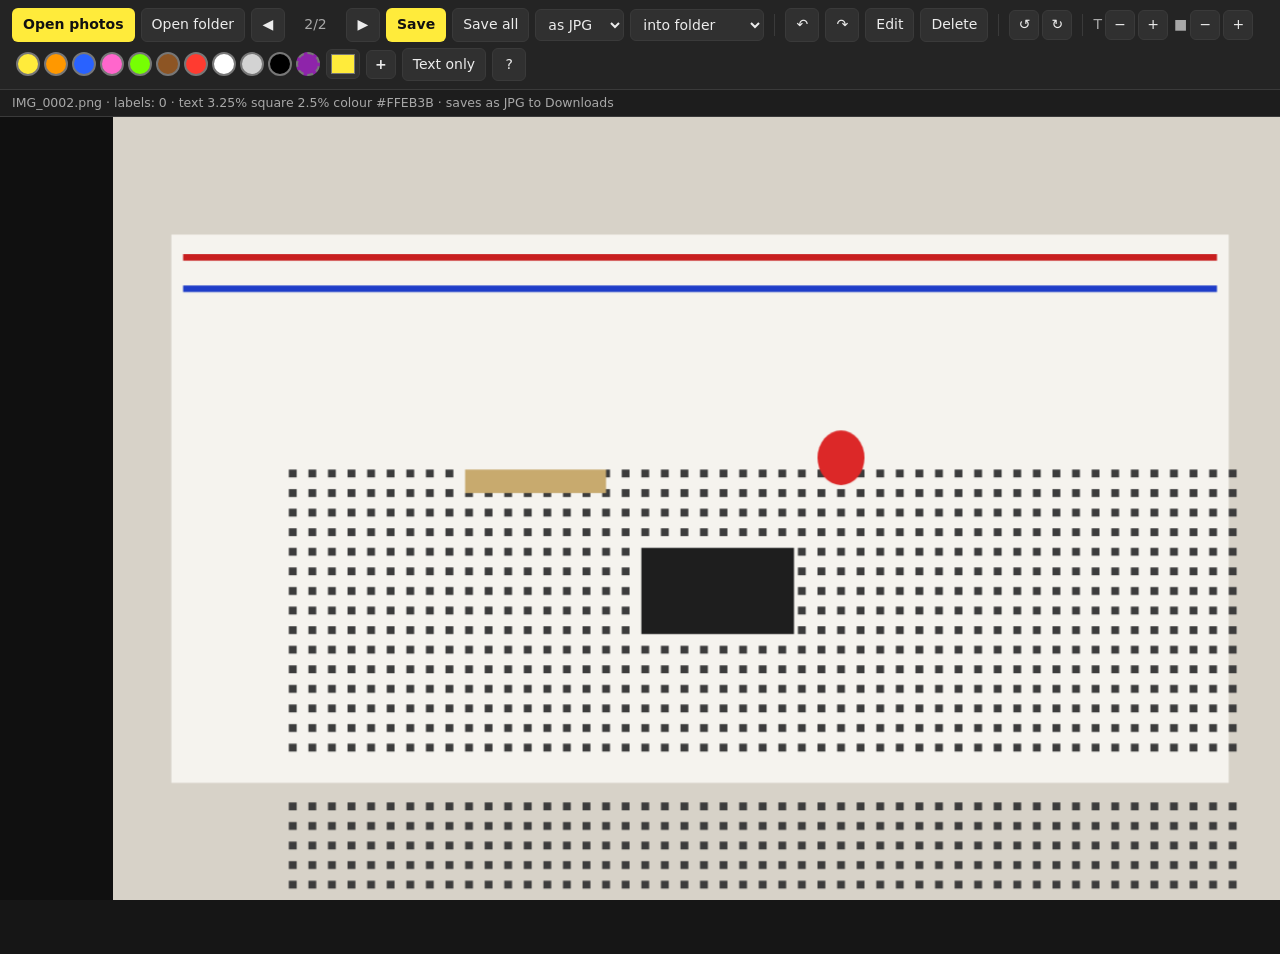
==== web-test/harness.html @ 8ee15aa0 "Rotate labels with the photo instead of removing them Each label's text position and square are mapp" ====
<!doctype html>
<html lang="en">
<head>
  <meta charset="utf-8">
  <title>labeler harness</title>
  <link rel="stylesheet" href="../docs/style.css">
  <style>
    html, body { overflow: auto; }
    #app { height: 900px; width: 1400px; }
    #results { white-space: pre; font: 12px monospace; background: #fff; color: #000; padding: 8px; }
  </style>
</head>
<body>
  <div id="app"></div>
  <pre id="results">running</pre>
  <script>
    window.addEventListener('error', (e) => { document.getElementById('results').textContent = 'FAIL script error: ' + e.message + ' @' + e.filename + ':' + e.lineno + '\n\nFAILURES: 1'; document.title = 'DONE'; });
    window.addEventListener('unhandledrejection', (e) => { document.getElementById('results').textContent = 'FAIL unhandled rejection: ' + (e.reason && e.reason.stack || e.reason) + '\n\nFAILURES: 1'; document.title = 'DONE'; });
  </script>
  <script type="module">
    import { Labeler, drawLabels, outlineFor, COLOURS, isImageFile, isHeic, FS_ACCESS, CACHE_MAX_AGE } from '../docs/app.js';

    const out = [];
    let fails = 0;
    const check = (cond, msg) => { out.push((cond ? 'PASS ' : 'FAIL ') + msg); if (!cond) fails++; };
    const near = (a, b, tol = 3) => Math.abs(a - b) < tol;
    const tick = (ms = 30) => new Promise((r) => setTimeout(r, ms));

    function makeBoard(w, h) {
      const cv = document.createElement('canvas'); cv.width = w; cv.height = h;
      const d = cv.getContext('2d');
      d.fillStyle = '#d7d2c8'; d.fillRect(0, 0, w, h);
      d.fillStyle = '#f5f3ee'; d.fillRect(w * 0.05, h * 0.15, w * 0.9, h * 0.7);
      const step = w / 60;
      d.fillStyle = '#3c3c3c';
      for (let gx = 6; gx < 55; gx++) for (let gy = 12; gy < 46; gy++) {
        if (gy === 27 || gy === 28) continue;
        d.fillRect(w * 0.05 + gx * step, h * 0.15 + gy * step, step * 0.4, step * 0.4);
      }
      d.fillStyle = '#c81e1e'; d.fillRect(w * 0.06, h * 0.175, w * 0.88, step / 3);
      d.fillStyle = '#1e3cc8'; d.fillRect(w * 0.06, h * 0.215, w * 0.88, step / 3);
      d.fillStyle = '#c8aa6e'; d.fillRect(w * 0.30, h * 0.45, w * 0.12, h * 0.03);
      d.fillStyle = '#dc2828'; d.beginPath(); d.ellipse(w * 0.62, h * 0.435, w * 0.02, h * 0.035, 0, 0, 7); d.fill();
      d.fillStyle = '#1e1e1e'; d.fillRect(w * 0.45, h * 0.55, w * 0.13, h * 0.11);
      return cv;
    }
    async function toFile(cv, name, type) {
      const blob = await new Promise((r) => cv.toBlob(r, type, 0.92));
      return new File([blob], name, { type, lastModified: 1700000000000 });
    }

    try {
      localStorage.clear();
      const app = new Labeler(document.getElementById('app'), { resume: false });
      window.app = app;
      await app.clearSession();
      const f1 = await toFile(makeBoard(4000, 3000), 'IMG_0001.jpg', 'image/jpeg');
      const f2 = await toFile(makeBoard(1200, 800), 'IMG_0002.png', 'image/png');
      const f3 = await toFile(makeBoard(800, 600), 'IMG_0001_labeled.jpg', 'image/jpeg');
      const f4 = await toFile(makeBoard(800, 600), 'IMG_0001_labeled_2.jpg', 'image/jpeg');
      const notes = new File(['hi'], 'notes.txt', { type: 'text/plain' });
      await app.openFiles([f1, f2, f3, f4, notes]);
      await tick();
      check(app.images.length === 2 && app.images[0].name === 'IMG_0001.jpg', `opens images, skips *_labeled and non-images: ${app.images.map((i) => i.name)}`);
      check(!!app.folderInput && app.folderInput.hasAttribute('webkitdirectory'), 'folder picker present');
      check(app.current.width === 4000 && app.scale < 1, `large image scaled to fit: ${app.scale.toFixed(3)}`);

      const c = app.canvas;
      const W = () => app.current.width, H = () => app.current.height;
      const disp = (fx, fy) => app.toDisplay(W() * fx, H() * fy);
      const rect = () => c.getBoundingClientRect();
      function ptr(type, [x, y], extra = {}) {
        const r = rect();
        c.dispatchEvent(new PointerEvent(type, { clientX: r.left + x, clientY: r.top + y, bubbles: true, pointerId: 1,
          isPrimary: true, button: 0, buttons: type === 'pointerup' ? 0 : 1, pointerType: 'mouse', ...extra }));
      }
      const click = (fx, fy, extra) => { ptr('pointerdown', disp(fx, fy), extra); ptr('pointerup', disp(fx, fy), extra); };
      function drag(p0, p1) {
        ptr('pointerdown', p0);
        for (let i = 1; i <= 5; i++) ptr('pointermove', [p0[0] + (p1[0] - p0[0]) * i / 5, p0[1] + (p1[1] - p0[1]) * i / 5]);
        ptr('pointerup', p1);
      }
      const dragF = (fx0, fy0, fx1, fy1) => drag(disp(fx0, fy0), disp(fx1, fy1));
      const labelDisp = (i) => app.toDisplay(app.current.labels[i].x, app.current.labels[i].y);
      const clickLabel = (i) => { const p = labelDisp(i); ptr('pointerdown', p); ptr('pointerup', p); };
      const dragLabel = (i, fx1, fy1) => drag(labelDisp(i), disp(fx1, fy1));
      const key = (k, extra = {}) => document.dispatchEvent(new KeyboardEvent('keydown', { key: k, bubbles: true, ...extra }));
      const type = (text) => {
        check(!!app.entry, `entry opened for '${text}'`);
        app.entryEl.value = text;
        app.entryEl.dispatchEvent(new KeyboardEvent('keydown', { key: 'Enter', bubbles: true }));
      };
      const texts = () => app.current.labels.map((l) => l.text);

      // ---- image 1 --------------------------------------------------------
      click(0.36, 0.38);
      check(!!app.entry && app.entry.tip, 'click opens an entry with a square');
      type('R1 10k');
      let lb = app.current.labels[0];
      check(app.current.labels.length === 1 && near(lb.tip[0], 0.36 * 4000) && near(lb.tip[1], 0.38 * 3000), `square at the click point: ${lb.tip.map(Math.round)}`);
      check(near(lb.x, 0.45 * 4000) && near(lb.y, 0.38 * 3000 - 0.06 * 4000), `text offset up-right: ${[lb.x, lb.y].map(Math.round)}`);
      check(lb.marker === 2.5 && lb.fill === COLOURS[0], 'new label takes default size and colour');

      dragF(0.62, 0.435, 0.80, 0.30);
      check(!!app.entry && near(app.entry.disp[0], disp(0.80, 0.30)[0]), 'drag opens the entry at the release point');
      type('LED (red)');
      lb = app.current.labels[1];
      check(near(lb.tip[0], 0.62 * 4000) && near(lb.x, 0.80 * 4000), 'dragged label: square at press, text at release');

      click(0.50, 0.75); type('oops');
      key('z'); check(texts().length === 2, 'Z undoes the add');
      key('y'); check(texts().length === 3 && texts()[2] === 'oops', 'Y redoes it');
      key('z');
      key('y'); key('y'); check(texts().length === 3 && app.statusEl.textContent.includes('Nothing to redo'), 'extra Y just flashes');
      key('z');

      click(0.50, 0.75); type(''); check(texts().length === 2, 'empty text adds nothing');
      click(0.50, 0.75); app.entryEl.dispatchEvent(new KeyboardEvent('keydown', { key: 'Escape', bubbles: true }));
      check(!app.entry && texts().length === 2, 'Esc cancels');

      click(0.52, 0.605); app.entryEl.value = '555 timer';
      click(0.20, 0.30);
      check(texts().length === 3 && texts()[2] === '555 timer' && !!app.entry, 'click while typing commits then opens a new entry');
      type('VCC');
      click(0.85, 0.80, { shiftKey: true }); type('shift text');
      check(app.current.labels[4].tip === null, 'shift-click makes a text-only label');
      key('z');
      app.action('textOnly'); click(0.85, 0.80); type('toggle text');
      check(app.current.labels[4].tip === null && app.textOnly, 'Text only toggle makes a text-only label');
      app.action('textOnly'); key('z');
      click(0.40, 0.72);
      key('s'); check(app.index === 0 && texts().length === 4 && !!app.entry, 'S while typing does not save');
      type('GND wire');
      check(texts().length === 5, `five labels: ${texts()}`);

      // ---- move / select / edit / colour / size ------------------------------
      dragLabel(0, 0.46, 0.48);
      lb = app.current.labels[0];
      check(!app.entry && near(lb.x, 0.46 * 4000) && near(lb.y, 0.48 * 3000), `dragging text moves it: ${[lb.x, lb.y].map(Math.round)}`);
      check(near(lb.tip[0], 0.36 * 4000), 'square stays put while text moves');
      check(app.selected === 0, 'moved label is selected');
      key('z'); check(near(app.current.labels[0].x, 0.45 * 4000), 'Z undoes the move');
      key('y'); check(near(app.current.labels[0].x, 0.46 * 4000), 'Y redoes the move');
      clickLabel(0); key('z'); check(near(app.current.labels[0].x, 0.45 * 4000), 'plain click leaves no undo step');
      key('y');
      dragF(0.62, 0.435, 0.62, 0.50);
      lb = app.current.labels[1];
      check(near(lb.tip[1], 0.50 * 3000) && near(lb.x, 0.80 * 4000), 'dragging the square moves only the square');
      clickLabel(0); check(app.selected === 0 && !app.entry, 'click on a label selects it');
      key('c'); check(app.current.labels[0].fill === COLOURS[1] && app.style.fill === COLOURS[0], 'C with a selection recolours only that label');
      clickLabel(0); app.applyColour('#FF00FF');
      check(app.current.labels[0].fill === '#FF00FF' && outlineFor('#FF00FF') === '#FFFFFF', 'custom colour with auto outline');
      key('z'); check(app.current.labels[0].fill === COLOURS[1], 'Z undoes a recolour');
      key('y'); check(app.current.labels[0].fill === '#FF00FF', 'Y redoes it');
      clickLabel(0); key(']'); check(app.current.labels[0].marker === 2.75 && app.style.markerPct === 2.5, '] grows only the selected square');
      key('Escape'); check(app.selected === null, 'Esc clears the selection');
      key('['); check(app.style.markerPct === 2.25 && JSON.parse(localStorage.getItem('bbl.style')).markerPct === 2.25, '[ changes and persists the default square');
      key(']');
      key('+'); key('+'); key('-'); check(app.style.fontPct === 3.25, `+/- change text size: ${app.style.fontPct}`);
      clickLabel(2); key('Delete');
      check(texts().join() === 'R1 10k,LED (red),VCC,GND wire', `Delete removes the selected label: ${texts()}`);
      key('z'); check(texts().length === 5 && texts()[2] === '555 timer', 'Z restores it');
      key('y');
      click(0.56, 0.57); type('555 timer');          // on the chip, clear of the GND wire text box
      c.dispatchEvent(new MouseEvent('dblclick', { clientX: rect().left + labelDisp(2)[0], clientY: rect().top + labelDisp(2)[1], bubbles: true }));
      check(!!app.entry && app.entryEl.value === 'VCC' && app.entry.editing === 2, 'double-click edits the text');
      type('VCC 5V');
      check(texts()[2] === 'VCC 5V' && texts().length === 5, `edit replaces text: ${texts()}`);
      key('Escape');                                   // editing keeps the label selected
      for (let i = 0; i < COLOURS.length && app.style.fill !== '#000000'; i++) key('c');
      click(0.75, 0.75); type('black label');
      check(app.current.labels[5].fill === '#000000' && app.current.labels[0].fill === '#FF00FF', `new label takes current colour, old keep theirs (${app.current.labels[5].fill})`);
      check(app.style.fill === COLOURS[COLOURS.length - 1], 'black is the last built-in preset');
      key('c');
      check(app.style.fill === COLOURS[0], `colour cycle wraps: ${app.style.fill}`);
      for (const [name, col] of [['orange', '#FF9800'], ['dark blue', '#2962FF'], ['pink', '#FF66CC'], ['brown', '#8D5524'], ['light grey', '#D3D3D3']])
        check(COLOURS.includes(col) && !!app.swatchesEl.querySelector(`[data-colour="${col}"]`), `${name} preset exists`);
      check(!COLOURS.includes('#00E5FF') && !app.swatchesEl.querySelector('[data-colour="#00E5FF"]'), 'cyan preset removed');
      check(outlineFor('#2962FF') === '#FFFFFF' && outlineFor('#8D5524') === '#FFFFFF' && outlineFor('#D3D3D3') === '#000000' && outlineFor('#FF66CC') === '#000000',
        'text colour on the new presets: white on blue and brown, black on grey and pink');

      // ---- custom presets ----------------------------------------------------
      check(app.addPreset('#8E24AA') && app.custom.includes('#8E24AA'), 'custom preset added');
      check(!!app.swatchesEl.querySelector('.bbl-swatch-custom[data-colour="#8E24AA"]'), 'custom preset rendered as a swatch');
      check(JSON.parse(localStorage.getItem('bbl.customColours')).includes('#8E24AA'), 'custom preset persisted');
      check(!app.addPreset('#8e24aa'), 'duplicate preset (any case) is refused');
      app.style.fill = COLOURS[COLOURS.length - 1]; key('c');
      check(app.style.fill === '#8E24AA', 'C cycles into the custom preset after the built-ins');
      key('c'); check(app.style.fill === COLOURS[0], 'and wraps back to yellow');
      app.applyColour('#3F51B5'); app.action('addPreset');
      check(app.custom.length === 2 && app.custom[1] === '#3F51B5', '+ button saves the current colour');
      app.swatchesEl.querySelector('[data-colour="#3F51B5"]').dispatchEvent(new MouseEvent('contextmenu', { bubbles: true, cancelable: true }));
      check(app.custom.length === 1 && !app.swatchesEl.querySelector('[data-colour="#3F51B5"]'), 'right-click removes a custom preset');
      app.applyColour(COLOURS[0]);

      // ---- colour changes while typing apply immediately ---------------------
      click(0.15, 0.60);
      app.swatchesEl.querySelector('[data-colour="#FF9800"]').click();
      check(!!app.entry && app.entry.fill === '#FF9800' && app.entryEl.style.backgroundColor === 'rgb(255, 152, 0)',
        'clicking a swatch while typing recolours the pending label at once');
      check(app.style.fill === '#FF9800', 'and it becomes the default for later labels');
      type('orange one');
      check(app.current.labels.at(-1).fill === '#FF9800' && app.current.labels.at(-1).text === 'orange one', 'the placed label keeps that colour');
      c.dispatchEvent(new MouseEvent('dblclick', { clientX: rect().left + labelDisp(0)[0], clientY: rect().top + labelDisp(0)[1], bubbles: true }));
      app.swatchesEl.querySelector('[data-colour="#2962FF"]').click();
      check(!!app.entry && app.current.labels[0].fill === '#2962FF' && app.entry.fill === '#2962FF', 'while editing, a swatch recolours that label immediately');
      app.entryEl.dispatchEvent(new KeyboardEvent('keydown', { key: 'Escape', bubbles: true })); key('Escape');
      check(app.current.labels[0].fill === '#2962FF', 'the recolour survives cancelling the edit');
      key('z'); check(app.current.labels[0].fill === '#FF00FF', 'and Z undoes it');
      key('z'); check(app.current.labels.length === 6, 'Z removes the orange test label');
      app.applyColour(COLOURS[0]);

      // ---- full-res render ----------------------------------------------------
      const full = app.renderFull();
      check(full.width === 4000 && full.height === 3000, 'full render keeps resolution');
      const px = (cv, x, y) => { const d = cv.getContext('2d').getImageData(Math.round(x), Math.round(y), 1, 1).data; return '#' + [...d].slice(0, 3).map((v) => v.toString(16).padStart(2, '0')).join('').toUpperCase(); };
      lb = app.current.labels[0];
      check(px(full, lb.tip[0], lb.tip[1]) === '#FF00FF', `square is solid fill colour: ${px(full, lb.tip[0], lb.tip[1])}`);
      const boxes = drawLabels(document.createElement('canvas').getContext('2d'), app.current.labels, 4000, app.style, 1);
      const b0 = boxes[0];
      check(px(full, b0[0] + 8, (b0[1] + b0[3]) / 2) === '#FF00FF', 'text box is solid fill colour');
      const blob = await app.saveBlob();
      check(blob && blob.type === 'image/jpeg' && blob.size > 50000, `saveBlob makes a jpeg (${blob.size} bytes)`);
      const q95 = await new Promise((r) => app.renderFull().toBlob(r, 'image/jpeg', 0.95));
      check(blob.size < q95.size * 0.8, `default JPEG quality is below 0.95: ${blob.size} vs ${q95.size} bytes at 0.95`);
      check(app.style.format === 'jpg' && app.outputName(app.current).name === 'IMG_0001_labeled.jpg', 'default output is JPG');
      check(app.outputName(app.images[1]).name === 'IMG_0002_labeled.jpg', 'PNG input still saves as JPG');
      app.setFormat('png');
      check(app.outputName(app.images[1]).name === 'IMG_0002_labeled.png' && app.formatSelect.value === 'png', 'format switch to PNG');
      const pngBlob = await app.saveBlob(app.images[0]);
      check(pngBlob.type === 'image/png', 'JPG input saves as PNG when chosen');
      check(JSON.parse(localStorage.getItem('bbl.style')).format === 'png', 'format persisted');
      app.setFormat('jpg');

      // ---- persistence and navigation ---------------------------------------
      const stored = JSON.parse(localStorage.getItem('bbl.labels'));
      const key1 = app.images[0].key;
      check(stored[key1].length === 6 && stored[key1][0].fill === '#FF00FF' && stored[key1][0].marker === 2.75, 'labels persisted to localStorage with colour and size');
      key('n'); check(app.index === 1 && app.current.labels.length === 0 && app.selected === null, 'N moves to the next image, clean');
      check(app.current.undo.length === 0, 'undo history is per image');
      await tick(200);   // the next photo decodes on demand
      check(!!app.current.bitmap && app.current.width === 1200, 'next photo decoded on demand');
      click(0.36, 0.40); type('220 Ω');
      key('p'); check(app.index === 0 && app.current.labels.length === 6, 'P goes back and labels are still there');
      key('n'); check(app.current.labels[0].text === '220 Ω', 'image 2 labels kept');
      key('n'); check(app.index === 1 && app.statusEl.textContent.includes('No more'), 'N past the end flashes');
      // re-open the same file in a fresh instance: labels restored from storage
      const app2 = new Labeler(document.createElement('div'), { resume: false });
      document.body.appendChild(app2.container);
      await app2.openFiles([f1]); await tick();
      check(app2.current.labels.length === 6 && app2.current.labels[2].text === 'VCC 5V', 'reopening a photo restores its labels');
      check(app2.style.markerPct === 2.5 && app2.style.fontPct === 3.25, 'style restored in a fresh instance');
      app2.container.remove();
      // a "folder" pick: files carry webkitRelativePath; sorted naturally, outputs and non-images dropped
      const app3 = new Labeler(document.createElement('div'), { resume: false });
      document.body.appendChild(app3.container);
      const mk = async (name, rel) => { const f = await toFile(makeBoard(300, 200), name, 'image/png'); Object.defineProperty(f, 'webkitRelativePath', { value: rel }); return f; };
      await app3.openFiles([await mk('b10.png', 'lab/b10.png'), await mk('b2.png', 'lab/b2.png'), await mk('a_labeled.png', 'lab/a_labeled.png'), await mk('a.png', 'lab/a.png')]);
      await tick();
      check(app3.images.map((i) => i.name).join() === 'a.png,b2.png,b10.png', `folder pick keeps originals in natural order: ${app3.images.map((i) => i.name)}`);
      app3.container.remove();
      const f1bytes = await f1.arrayBuffer();
      check(f1bytes.byteLength === f1.size, 'original File object is untouched');

      // ---- HEIC via the lazily loaded decoder ---------------------------------
      const heicBlob = await (await fetch('./sample.heic')).blob();
      const heicFile = new File([heicBlob], 'IMG_0003.heic', { type: '', lastModified: 1700000000001 });   // Windows often reports no type
      check(isImageFile(heicFile) && isHeic(heicFile), 'heic recognised by extension even with an empty MIME type');
      check(!isImageFile(new File(['x'], 'IMG_0003_labeled_2.heic')), 'numbered outputs are skipped');
      const app4 = new Labeler(document.createElement('div'), { resume: false });
      document.body.appendChild(app4.container);
      await app4.openFiles([heicFile]); await tick();
      check(app4.images.length === 1 && app4.current.width === 640 && app4.current.height === 480,
        `HEIC decoded: ${app4.images.length ? app4.current.width + 'x' + app4.current.height : app4.statusEl.textContent}`);
      check(app4.outputName(app4.current).name === 'IMG_0003_labeled.jpg', 'HEIC saves as JPG');
      const heicOut = await app4.saveBlob();
      check(heicOut && heicOut.type === 'image/jpeg' && heicOut.size > 1000, `HEIC output blob is a jpeg (${heicOut && heicOut.size} bytes)`);
      // 10-bit HEIC (what iPhone 15+ shoots by default)
      const heic10 = new File([await (await fetch('./sample10.heic')).blob()], 'IMG_0004.heic', { type: 'image/heic', lastModified: 1700000000002 });
      await app4.openFiles([heic10]); await app4.load(1);
      check(app4.images.length === 2 && app4.current.width === 640, `10-bit HEIC decoded: ${app4.images.length === 2 ? app4.current.width + 'x' + app4.current.height : app4.statusEl.textContent}`);
      if (app4.images.length === 2) {
        const cv10 = app4.renderFull();
        const p10 = px(cv10, 340, 240);
        check(p10.startsWith('#F') && p10.slice(3, 5) < '40', `10-bit red region decoded with plausible colour: ${p10}`);
      }
      // does the decoder choice matter? try the old one on the same file, report only
      try {
        await new Promise((res, rej) => { const sc = document.createElement('script'); sc.src = 'https://cdn.jsdelivr.net/npm/heic2any@0.0.4/dist/heic2any.min.js'; sc.onload = res; sc.onerror = rej; document.head.appendChild(sc); });
        let oldOk = false, oldErr = '';
        try { const o = await window.heic2any({ blob: heic10, toType: 'image/png' }); oldOk = !!(Array.isArray(o) ? o[0] : o).size; } catch (e) { oldErr = (e && (e.message || e.code)) || JSON.stringify(e); }
        out.push(`INFO old decoder (heic2any 0.0.4) on the 10-bit file: ${oldOk ? 'decoded fine' : 'FAILED: ' + oldErr}`);
      } catch { out.push('INFO old decoder could not be loaded for comparison'); }
      const bad = new File([new Uint8Array([1, 2, 3, 4])], 'broken.heic', { type: 'image/heic' });
      await app4.openFiles([bad]); await app4.load(2);
      check(app4.images.length === 2 && app4.index === 1 && !!app4.current.bitmap && app4.statusEl.textContent.includes('Could not open'),
        `a broken file is reported and dropped, not fatal (images=${app4.images.length}, index=${app4.index}, status="${app4.statusEl.textContent}")`);
      app4.container.remove();

      // ---- memory: decode on demand, keep only current +/- 1 -------------------
      const app5 = new Labeler(document.createElement('div'), { resume: false });
      document.body.appendChild(app5.container);
      const many = [];
      for (let i = 0; i < 5; i++) many.push(await toFile(makeBoard(300, 200), `m${i}.png`, 'image/png'));
      await app5.openFiles(many); await tick(300);
      const decoded = () => app5.images.map((im, i) => (im.bitmap ? i : null)).filter((i) => i !== null);
      check(app5.index === 0 && app5.current.bitmap && decoded().length <= 2, `opening 5 photos decodes at most the first two: ${JSON.stringify(decoded())}`);
      await app5.load(4); await tick(300);
      check(app5.images[0].bitmap === null && app5.images[1].bitmap === null && app5.images[4].bitmap && decoded().length <= 2,
        `far photos are evicted after navigating: decoded=${JSON.stringify(decoded())}`);
      await app5.load(0);
      check(!!app5.current.bitmap && app5.current.width === 300, 'an evicted photo re-decodes when you come back');
      app5.container.remove();

      // ---- rendering: drag redraws are coalesced to one per frame -------------
      app.load(0); await tick(100);
      {
        const p0 = labelDisp(0);
        ptr('pointerdown', p0);
        let redraws = 0; const orig = app.refresh;
        app.refresh = function () { redraws++; return orig.apply(this); };
        for (let i = 1; i <= 20; i++) ptr('pointermove', [p0[0] + 10 + i, p0[1] + 10 + i]);
        check(redraws === 0, `20 pointer moves triggered no synchronous redraws (${redraws})`);
        await new Promise((r) => requestAnimationFrame(() => requestAnimationFrame(r)));
        check(redraws === 1, `then exactly one redraw on the next frame (${redraws})`);
        ptr('pointerup', [p0[0] + 30, p0[1] + 30]);
        app.refresh = orig;
        const b1 = app.base && app.base.canvas; app.refresh(); const b2 = app.base && app.base.canvas;
        check(b1 && b1 === b2 && b1.width === Math.round(app.current.width * app.scale * (window.devicePixelRatio || 1)),
          'redraws reuse the screen-sized copy of the photo instead of rescaling the original');
        key('z');
      }

      // ---- rotation: 90-degree steps; labels turn with the photo; one Z undoes both -------
      {
        const appR = new Labeler(document.createElement('div'), { resume: false });
        document.body.appendChild(appR.container);
        const cvR = makeBoard(400, 300);                       // mark one corner so orientation is checkable
        const dR = cvR.getContext('2d'); dR.fillStyle = '#00FF00'; dR.fillRect(0, 0, 40, 40);
        const fR = await toFile(cvR, 'IMG_0050.png', 'image/png');
        await appR.openFiles([fR]); await tick();
        const keyR = (k, extra = {}) => document.dispatchEvent(new KeyboardEvent('keydown', { key: k, bubbles: true, cancelable: true, ...extra }));
        const at = (lb) => [lb.x, lb.y, ...(lb.tip || [])].map(Math.round).join();
        check(!!appR.container.querySelector('[data-act=rotateRight]') && !!appR.container.querySelector('[data-act=rotateLeft]'), 'rotate buttons in the toolbar');
        check(appR.current.rotation === 0 && appR.current.width === 400 && appR.current.height === 300, 'photo starts unrotated');
        check(appR.rotate(90) === true, 'rotate reports success');
        check(appR.current.rotation === 90 && appR.current.width === 300 && appR.current.height === 400, `90°: width and height swap (${appR.current.width}x${appR.current.height})`);
        check(appR.statusEl.textContent.includes('rotated 90°') && appR.current.dirty, 'status shows the rotation and the photo is marked unsaved');
        let fullR = appR.renderFull();
        check(fullR.width === 300 && fullR.height === 400 && px(fullR, 290, 10) === '#00FF00' && px(fullR, 10, 10) !== '#00FF00',
          `saved copy is rotated: the top-left mark is now top-right (${px(fullR, 290, 10)})`);
        keyR('z');
        check(appR.current.rotation === 0 && appR.current.width === 400 && px(appR.renderFull(), 10, 10) === '#00FF00', 'Z undoes a rotation');
        keyR('y');
        check(appR.current.rotation === 90 && appR.current.width === 300, 'Y redoes it');
        keyR('r', { shiftKey: true });
        check(appR.current.rotation === 0, 'Shift-R rotates back the other way');
        appR.rotate(-90); appR.rotate(-90);
        check(appR.current.rotation === 180 && appR.current.width === 400 && px(appR.renderFull(), 390, 290) === '#00FF00', '180°: mark is bottom-right');
        appR.rotate(90); appR.rotate(90);
        check(appR.current.rotation === 0, 'wraps back to 0');
        // labels: the square stays on its part and the text keeps its place relative to it
        appR.current.labels.push({ x: 200, y: 100, text: 'A', tip: [20, 20], fill: '#FFEB3B', marker: 2.5 });     // square on the green mark
        appR.current.labels.push({ x: 250, y: 200, text: 'B', tip: null, fill: '#FF3B30', marker: 3 });
        appR.persist(); appR.selected = 1; appR.refresh();
        appR.rotate(90);
        let A = appR.current.labels[0], B = appR.current.labels[1];
        check(appR.current.labels.length === 2 && A.text === 'A' && B.text === 'B' && B.fill === '#FF3B30' && B.marker === 3, 'labels survive a rotation with their text, colour and size');
        check(at(A) === '200,200,280,20' && at(B) === '100,250', `points mapped through the 90° turn: A=${at(A)} B=${at(B)}`);
        fullR = appR.renderFull();
        check(px(fullR, A.tip[0], A.tip[1]) === '#FFEB3B' && px(fullR, 268, 20) === '#00FF00', 'the square still sits on the green mark after rotating');
        check(appR.selected === 1, 'the selection is kept');
        appR.rotate(90); A = appR.current.labels[0];
        check(appR.current.rotation === 180 && at(A) === '200,200,380,280' && px(appR.renderFull(), 368, 280) === '#00FF00', `180°: A=${at(A)}, square still on the mark`);
        appR.rotate(90); A = appR.current.labels[0];
        check(appR.current.rotation === 270 && at(A) === '100,200,20,380' && px(appR.renderFull(), 32, 380) === '#00FF00', `270°: A=${at(A)}, square still on the mark`);
        appR.rotate(90); A = appR.current.labels[0]; B = appR.current.labels[1];
        check(appR.current.rotation === 0 && at(A) === '200,100,20,20' && at(B) === '250,200', 'four turns bring every label exactly back');
        appR.rotate(-90); A = appR.current.labels[0];
        check(appR.current.rotation === 270 && at(A) === '100,200,20,380', 'a left turn maps the other way');
        keyR('z'); A = appR.current.labels[0];
        check(appR.current.rotation === 0 && appR.current.width === 400 && at(A) === '200,100,20,20', 'one Z brings back both the label positions and the old orientation');
        keyR('y'); check(appR.current.rotation === 270 && at(appR.current.labels[0]) === '100,200,20,380', 'Y redoes the turn');
        keyR('z');
        // a label being typed is placed first, then turns with the rest
        appR.openEntry([100, 100], [50, 50], null); appR.entryEl.value = 'C';
        appR.rotate(90);
        check(!appR.entry && appR.current.labels.length === 3 && at(appR.current.labels[2]) === '200,100,250,50', 'a label being typed is placed and rotated with the others');
        keyR('z'); keyR('z');
        check(appR.current.labels.length === 2 && appR.current.rotation === 0, 'Z undoes the turn, then the placement');
        // persistence: rotation is remembered per photo along with the (rotated) labels
        appR.rotate(90);
        check(JSON.parse(localStorage.getItem('bbl.rotation'))[appR.current.key] === 90, 'rotation persisted to localStorage');
        const appR2 = new Labeler(document.createElement('div'), { resume: false });
        document.body.appendChild(appR2.container);
        await appR2.openFiles([fR]); await tick();
        check(appR2.current.rotation === 90 && appR2.current.width === 300 && appR2.current.height === 400 && px(appR2.renderFull(), 268, 20) === '#00FF00', 'reopening the photo restores its rotation');
        check(appR2.current.labels.length === 2 && at(appR2.current.labels[0]) === '200,200,280,20', 'and its labels come back in the rotated frame');
        appR2.rotate(-90);
        check(appR2.current.rotation === 0 && !(appR2.current.key in JSON.parse(localStorage.getItem('bbl.rotation'))), 'rotating back to 0 drops the stored entry');
        // the rotation survives the photo being evicted and re-decoded
        appR.rotate(90);                                        // now 180
        appR.current.bitmap = null; await appR.load(0); await tick();
        check(appR.current.rotation === 180 && appR.current.width === 400 && px(appR.renderFull(), 390, 290) === '#00FF00', 'rotation reapplied after a re-decode');
        appR.container.remove(); appR2.container.remove();
      }

      // screenshot state for a visual check
      app.load(0); app.selected = 0; app.refresh();
      // ---- File System Access: folder handles, save in place, session restore --
      if (FS_ACCESS && navigator.storage && navigator.storage.getDirectory) {
        const root = await navigator.storage.getDirectory();           // OPFS handles are real FileSystemHandles
        try { await root.removeEntry('lab-week3', { recursive: true }); } catch {}
        const dir = await root.getDirectoryHandle('lab-week3', { create: true });
        const put = async (d, name, w, h) => {
          const fh = await d.getFileHandle(name, { create: true }); const ws = await fh.createWritable();
          ws.write(await new Promise((r) => makeBoard(w, h).toBlob(r, 'image/png'))); await ws.close();
        };
        await put(dir, 'IMG_0010.png', 400, 300); await put(dir, 'IMG_0002.png', 400, 300); await put(dir, 'IMG_0002_labeled.png', 20, 20);
        const sub = await dir.getDirectoryHandle('day2', { create: true }); await put(sub, 'IMG_0020.png', 400, 300);
        const names = async (d) => { const o = []; for await (const [n] of d.entries()) o.push(n); return o.sort(); };
        const sizeOf = async (d, n) => (await (await d.getFileHandle(n)).getFile()).size;
        const origSize = await sizeOf(dir, 'IMG_0002.png');

        const app6 = new Labeler(document.createElement('div'), { resume: false });
        document.body.appendChild(app6.container);
        await app6.openDirectoryHandle(dir);
        check(app6.images.map((i) => i.name).join() === 'IMG_0002.png,IMG_0010.png,IMG_0020.png',
          `folder handle lists originals in natural order, recursively, skipping outputs: ${app6.images.map((i) => i.name)}`);
        check(app6.images.every((i) => i.dir === dir && i.handle && i.path), 'entries carry folder and file handles');
        check(app6.statusEl.textContent.includes('into its folder'), 'status says saves go into the folder');
        app6.current.labels.push({ x: 200, y: 100, text: 'C1', tip: [120, 160], fill: '#FFEB3B', marker: 2.5 });
        check(await app6.save(), 'save writes into the folder');
        check((await names(dir)).includes('IMG_0002_labeled.jpg'), `labelled copy appears next to the original: ${await names(dir)}`);
        const outFile = await (await dir.getFileHandle('IMG_0002_labeled.jpg')).getFile();
        const head = new Uint8Array(await outFile.slice(0, 2).arrayBuffer());
        check(head[0] === 0xFF && head[1] === 0xD8 && outFile.size > 1000, `saved file is a real JPEG (${outFile.size} bytes)`);
        check(await app6.save() && (await names(dir)).includes('IMG_0002_labeled_2.jpg'), 'a second save makes _labeled_2 instead of overwriting');
        check((await sizeOf(dir, 'IMG_0002.png')) === origSize, 'the original is untouched');
        await app6.load(2);
        check(await app6.save() && (await names(sub)).includes('IMG_0020_labeled.jpg'), `a photo from a subfolder is saved in that subfolder: ${await names(sub)}`);
        app6.setSaveTo('download');
        check(app6.statusEl.textContent.includes('to Downloads') && JSON.parse(localStorage.getItem('bbl.style')).saveTo === 'download', 'save target switch is shown and persisted');
        app6.setSaveTo('folder');

        // session restore into a fresh instance (permission on OPFS handles is already granted)
        const app7 = new Labeler(document.createElement('div'), { resume: false });
        document.body.appendChild(app7.container);
        check(await app7.restoreSession({ interactive: false }), 'session restores without prompting when permission is still granted');
        check(app7.images.length === 3 && app7.index === 2 && app7.current.name === 'IMG_0020.png', `restored queue and position: ${app7.images.length} photos, at ${app7.index}`);
        check(app7.images[0].labels.length === 1 && app7.images[0].labels[0].text === 'C1', 'labels come back with the restored photos');
        check(app7.images.every((i) => i.dir && i.path && i.cached), 'restored entries came from the cache and still know their folder for saving');
        // the automatic path used at startup
        const app8 = new Labeler(document.createElement('div'));
        document.body.appendChild(app8.container);
        await tick(400);
        check(app8.images.length === 3 && app8.index === 2, `startup auto-restore: ${app8.images.length} photos at ${app8.index}`);
        check(app8.resumeBtn.hidden, 'no resume button needed after auto-restore');
        await app8.clearSession();
        app6.container.remove(); app7.container.remove(); app8.container.remove();
        await root.removeEntry('lab-week3', { recursive: true });
      } else out.push('INFO File System Access API not available here; folder/session tests skipped');

      // ---- byte cache: restore with no handles and no prompt; two-week expiry ---
      if (navigator.storage && navigator.storage.getDirectory) {
        const lsNames = async (d) => { const o = []; for await (const [n] of d.entries()) o.push(n); return o.sort(); };
        const cacheDir = await (await navigator.storage.getDirectory()).getDirectoryHandle('cache', { create: true });
        const app9 = new Labeler(document.createElement('div'), { resume: false });
        document.body.appendChild(app9.container);
        await app9.clearSession();
        await app9.pruneCache(Date.now() + 2 * CACHE_MAX_AGE);          // start from an empty cache
        check((await lsNames(cacheDir)).length === 0, 'cache emptied for the test');
        await app9.openFiles([f1, f2]);                                  // plain Files: no handles at all
        await app9.whenCached();
        check(app9.images.every((i) => i.cached) && (await lsNames(cacheDir)).length === 2, `originals copied into the cache: ${(await lsNames(cacheDir)).length} files`);
        const cacheIndex = await new Promise((res) => { const r = indexedDB.open('bbl', 1); r.onsuccess = () => { const t = r.result.transaction('kv').objectStore('kv').get('cache'); t.onsuccess = () => res(t.result); }; });
        check(cacheIndex && Object.keys(cacheIndex).length === 2 && Object.values(cacheIndex).every((t) => Date.now() - t < 60000), 'cache index records when each copy was made');
        await app9.load(1);
        const app10 = new Labeler(document.createElement('div'), { resume: false });
        document.body.appendChild(app10.container);
        check(await app10.restoreSession({ interactive: false }), 'session restores from the byte cache with no handles and no prompt');
        check(app10.images.length === 2 && app10.index === 1 && app10.current.name === 'IMG_0002.png', `restored 2 photos at position 1: ${app10.images.map((i) => i.name)} @ ${app10.index}`);
        check(app10.images[0].file.size === f1.size && app10.images[0].key === app9.images[0].key, 'restored file has the same bytes and identity, so its labels match');
        check(app10.images[0].labels.length === 6, `labels attached to the restored photo: ${app10.images[0].labels.length}`);
        check(!!app10.current.bitmap && app10.current.width === 1200, 'restored bytes decode');
        check(app10.images.every((i) => i.cached) && (await lsNames(cacheDir)).length === 2, 'restoring does not duplicate cache entries');
        // startup path on a browser without the File System Access API is the same code: simulate by clearing handles
        const app11 = new Labeler(document.createElement('div'));
        document.body.appendChild(app11.container);
        await tick(400);
        check(app11.images.length === 2 && app11.index === 1 && app11.resumeBtn.hidden, `startup auto-restore from cache: ${app11.images.length} photos at ${app11.index}`);
        // expiry: anything older than two weeks goes, newer stays
        const removed = await app11.pruneCache(Date.now() + CACHE_MAX_AGE - 60000);
        check(removed === 0 && (await lsNames(cacheDir)).length === 2, 'copies younger than two weeks are kept');
        const removed2 = await app11.pruneCache(Date.now() + CACHE_MAX_AGE + 60000);
        check(removed2 === 2 && (await lsNames(cacheDir)).length === 0, `copies older than two weeks are discarded (${removed2} removed)`);
        const app12 = new Labeler(document.createElement('div'), { resume: false });
        check(!(await app12.restoreSession({ interactive: false })), 'with the cache gone and no handles, nothing restores (no crash)');
        await app12.clearSession();
        for (const a of [app9, app10, app11, app12]) a.container.remove();
      } else out.push('INFO OPFS not available here; cache tests skipped');
    } catch (err) {
      check(false, `exception: ${err && err.stack || err}`);
    }
    out.push('', `FAILURES: ${fails}`);
    document.getElementById('results').textContent = out.join('\n');
    document.title = 'DONE';
  </script>
</body>
</html>
---- docs/style.css ----
:root {
  --bg: #161616;
  --panel: #242424;
  --panel-2: #303030;
  --text: #ececec;
  --muted: #a8a8a8;
  --accent: #ffeb3b;
  --accent-text: #111;
  --border: #3a3a3a;
  color-scheme: dark;
}
* { box-sizing: border-box; }
html, body { height: 100%; margin: 0; }
body {
  background: var(--bg);
  color: var(--text);
  font: 14px/1.4 system-ui, "Segoe UI", Roboto, sans-serif;
  overflow: hidden;
}
.bbl { display: flex; flex-direction: column; height: 100%; }
.bbl-toolbar {
  display: flex; flex-wrap: wrap; align-items: center; gap: 6px;
  padding: 8px 12px; background: var(--panel); border-bottom: 1px solid var(--border);
}
.bbl-toolbar button, .bbl-btn {
  background: var(--panel-2); color: var(--text); border: 1px solid var(--border);
  border-radius: 6px; padding: 6px 10px; font: inherit; cursor: pointer; min-width: 34px;
}
.bbl-toolbar button:hover, .bbl-btn:hover { border-color: #666; }
.bbl-toolbar button:active { transform: translateY(1px); }
.bbl-primary, .bbl-toolbar button.bbl-primary { background: var(--accent); color: var(--accent-text); border-color: transparent; font-weight: 600; }
.bbl-toggle.bbl-on { background: #0b6; color: #fff; }
.bbl-count { min-width: 3.5em; text-align: center; color: var(--muted); font-variant-numeric: tabular-nums; }
.bbl-sep { width: 1px; height: 22px; background: var(--border); margin: 0 4px; }
.bbl-group { display: inline-flex; align-items: center; gap: 3px; color: var(--muted); }
.bbl-group button { min-width: 30px; padding: 4px 6px; }
.bbl-swatches { display: inline-flex; gap: 4px; margin-left: 4px; }
.bbl-toolbar .bbl-swatch { width: 24px; height: 24px; min-width: 0; padding: 0; border-radius: 50%; border: 2px solid #777; }
.bbl-toolbar .bbl-swatch:hover { border-color: #fff; }
.bbl-toolbar .bbl-swatch-custom { border-style: dashed; }
.bbl-toolbar .bbl-add { min-width: 28px; padding: 4px 8px; font-weight: 700; }
.bbl-format {
  background: var(--panel-2); color: var(--text); border: 1px solid var(--border);
  border-radius: 6px; padding: 6px 8px; font: inherit; cursor: pointer;
}
.bbl-colour { width: 34px; height: 30px; padding: 0 2px; border: 1px solid var(--border); border-radius: 6px; background: var(--panel-2); cursor: pointer; }
.bbl-status {
  padding: 4px 12px; background: #1d1d1d; color: var(--muted); font-size: 12.5px;
  white-space: nowrap; overflow: hidden; text-overflow: ellipsis; border-bottom: 1px solid var(--border);
}
.bbl-stage { position: relative; flex: 1; min-height: 0; background: #101010; }
.bbl-canvas { display: block; touch-action: none; cursor: crosshair; user-select: none; -webkit-user-select: none; }
.bbl-entry {
  position: absolute; transform: translate(-50%, -50%); z-index: 3;
  font: bold 16px Arial, Helvetica, sans-serif; text-align: center;
  border: 2px solid #000; border-radius: 6px; padding: 2px 8px; outline: none;
}
.bbl-drop {
  position: absolute; inset: 0; display: flex; flex-direction: column; gap: 16px; align-items: center; justify-content: center;
  color: var(--muted); font-size: 18px; pointer-events: none; text-align: center; padding: 16px;
}
.bbl-resume {
  pointer-events: auto; background: var(--accent); color: var(--accent-text); border: 0; border-radius: 8px;
  padding: 10px 18px; font: inherit; font-weight: 600; cursor: pointer;
}
.bbl-resume[hidden] { display: none; }
.bbl-saveto {
  background: var(--panel-2); color: var(--text); border: 1px solid var(--border);
  border-radius: 6px; padding: 6px 8px; font: inherit; cursor: pointer;
}
.bbl-saveto[hidden] { display: none; }
.bbl-drop[hidden] { display: none; }
.bbl-stage.bbl-over { outline: 3px dashed var(--accent); outline-offset: -6px; }
.bbl-help {
  position: absolute; top: 12px; right: 12px; z-index: 4; background: var(--panel); border: 1px solid var(--border);
  border-radius: 8px; padding: 10px 14px; max-width: min(420px, calc(100vw - 32px)); box-shadow: 0 6px 24px #0008;
  display: grid; grid-template-columns: auto 1fr; gap: 4px 12px; font-size: 13px;
}
.bbl-help[hidden] { display: none; }
.bbl-help div { display: contents; }
.bbl-help b { color: var(--accent); font-weight: 600; white-space: nowrap; }
.bbl-help span { color: var(--muted); }
@media (max-width: 700px) {
  .bbl-toolbar { padding: 6px 8px; gap: 4px; }
  .bbl-toolbar button, .bbl-btn { padding: 6px 8px; }
  .bbl-sep { display: none; }
}
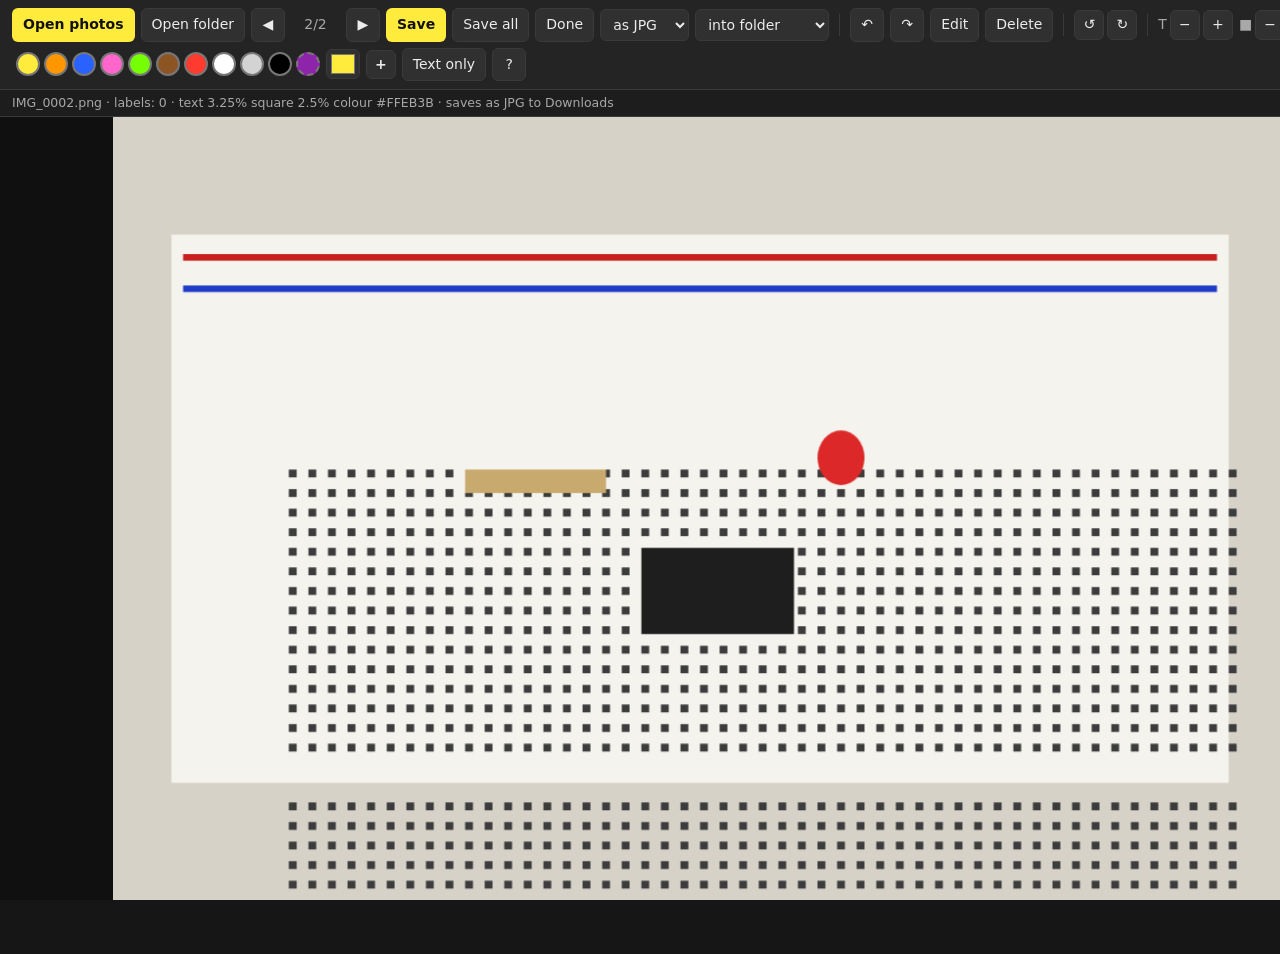
==== commit 0df68480: "Done button: take a finished photo off the list "I'm done with this breadboard": the Done button (or" ====
--- a/web-test/harness.html
+++ b/web-test/harness.html
@@ -405,6 +405,75 @@
         appR.container.remove(); appR2.container.remove();
       }
 
+      // ---- done: take a photo off the list ------------------------------------------
+      {
+        const appD = new Labeler(document.createElement('div'), { resume: false });
+        document.body.appendChild(appD.container);
+        await appD.clearSession();
+        const fD = [];
+        for (let i = 0; i < 3; i++) fD.push(await toFile(makeBoard(300, 200), `d${i}.png`, 'image/png'));
+        await appD.openFiles(fD); await appD.whenCached(); await tick();
+        const namesD = () => appD.images.map((i) => i.name).join();
+        const keyD = (k, extra = {}) => document.dispatchEvent(new KeyboardEvent('keydown', { key: k, bubbles: true, cancelable: true, ...extra }));
+        const btns = () => [...appD.dialogEl.querySelectorAll('.bbl-dialog-buttons button')];
+        const btn = (re) => btns().find((b) => re.test(b.textContent));
+        const cacheHas = async (im) => { try { await (await (await navigator.storage.getDirectory()).getDirectoryHandle('cache')).getFileHandle(im.cacheName); return true; } catch { return false; } };
+        const sessionNames = async () => { const s = await new Promise((res) => { const r = indexedDB.open('bbl', 1); r.onsuccess = () => { const t = r.result.transaction('kv').objectStore('kv').get('session'); t.onsuccess = () => res(t.result); }; }); return s ? s.items.map((i) => i.name).join() : ''; };
+        check(!!appD.container.querySelector('[data-act=done]'), 'Done button in the toolbar');
+        check(namesD() === 'd0.png,d1.png,d2.png' && appD.index === 0, `three photos open: ${namesD()}`);
+        // a clean photo goes straight away; the next one takes its place
+        const im0 = appD.images[0];
+        check(await cacheHas(im0), 'the first photo has a cached copy before Done');
+        check((await appD.done()) === true && appD.dialogEl.hidden, 'Done on a photo with nothing unsaved asks nothing');
+        check(namesD() === 'd1.png,d2.png' && appD.index === 0 && appD.current.name === 'd1.png' && !!appD.current.bitmap, `photo removed and the next one shown: ${namesD()} @ ${appD.index}`);
+        check(appD.statusEl.textContent.includes('Done with d0.png'), `status confirms: "${appD.statusEl.textContent.split('|')[0].trim()}"`);
+        check((await sessionNames()) === 'd1.png,d2.png', `remembered session no longer lists it: ${await sessionNames()}`);
+        check(!(await cacheHas(im0)), 'its cached copy is dropped');
+        // unsaved labels: a question with three choices
+        appD.current.labels.push({ x: 150, y: 80, text: 'Q1', tip: [60, 120], fill: '#FFEB3B', marker: 2.5 });
+        appD.current.dirty = true; appD.persist(); appD.refresh();
+        let pending = appD.done(); await tick();
+        check(!appD.dialogEl.hidden && !!appD.dialog, 'Done on a photo with unsaved labels asks first');
+        check(/d1\.png/.test(appD.dialogEl.querySelector('.bbl-dialog-text').textContent) && /1 label/.test(appD.dialogEl.querySelector('.bbl-dialog-text').textContent), `question names the photo and the count: "${appD.dialogEl.querySelector('.bbl-dialog-text').textContent}"`);
+        check(btns().length === 3 && !!btn(/^Cancel$/) && !!btn(/without saving/) && !!btn(/Save and remove/), `three choices: ${btns().map((b) => b.textContent).join(' / ')}`);
+        check(document.activeElement === btn(/^Cancel$/), 'Cancel has focus');
+        keyD('d'); keyD('n');
+        check(namesD() === 'd1.png,d2.png' && appD.index === 0, 'keys are ignored while the question is open');
+        btn(/^Cancel$/).click();
+        check((await pending) === false && appD.dialogEl.hidden && namesD() === 'd1.png,d2.png', 'Cancel keeps the photo');
+        pending = appD.done(); await tick(); keyD('Escape');
+        check((await pending) === false && namesD() === 'd1.png,d2.png', 'Esc keeps it too');
+        pending = appD.done(); await tick(); appD.dialogEl.click();
+        check((await pending) === false && namesD() === 'd1.png,d2.png', 'clicking the backdrop keeps it');
+        // save and remove
+        let saves = 0; const realSave = appD.save;
+        appD.save = async (im) => { saves++; im.dirty = false; return true; };
+        pending = appD.done(); await tick(); btn(/Save and remove/).click();
+        check((await pending) === true && saves === 1 && namesD() === 'd2.png' && appD.current.name === 'd2.png', `Save and remove saves once, then removes: ${namesD()}`);
+        appD.save = realSave;
+        check(JSON.parse(localStorage.getItem('bbl.labels'))[`d1.png|${fD[1].size}|${fD[1].lastModified}`].length === 1, 'the removed photo\'s labels are still remembered');
+        // a failed save keeps the photo
+        appD.current.labels.push({ x: 150, y: 80, text: 'Q2', tip: null, fill: '#FFEB3B', marker: 2.5 });
+        appD.current.dirty = true; appD.persist();
+        appD.save = async () => false;
+        pending = appD.done(); await tick(); btn(/Save and remove/).click();
+        check((await pending) === false && namesD() === 'd2.png', 'if the save fails, the photo stays');
+        appD.save = realSave;
+        // remove without saving the last photo: empty app, session cleared
+        pending = appD.done(); await tick(); btn(/without saving/).click();
+        check((await pending) === true && appD.images.length === 0 && appD.index === -1 && !appD.dropEl.hidden, 'removing the last photo empties the app and shows the drop zone');
+        check(appD.statusEl.textContent.includes('Open more photos'), 'status says what to do next');
+        check((await sessionNames()) === '', 'the remembered session is cleared, so nothing comes back on reload');
+        check((await appD.done()) === false, 'Done with nothing open does nothing');
+        // reopening a removed photo brings its labels back; D key works; removing the last in the list steps back
+        await appD.openFiles([fD[0], fD[1], fD[2]]); await tick();
+        check(namesD() === 'd0.png,d1.png,d2.png' && appD.images[1].labels.length === 1 && appD.images[1].labels[0].text === 'Q1', 'reopened photo has its labels back');
+        await appD.load(2); await tick();
+        keyD('d'); await tick(100);
+        check(namesD() === 'd0.png,d1.png' && appD.index === 1 && appD.current.name === 'd1.png', `D removes the last photo and steps back: ${namesD()} @ ${appD.index}`);
+        appD.container.remove();
+      }
+
       // screenshot state for a visual check
       app.load(0); app.selected = 0; app.refresh();
       // ---- File System Access: folder handles, save in place, session restore --
--- a/docs/style.css
+++ b/docs/style.css
@@ -17,7 +17,7 @@
   font: 14px/1.4 system-ui, "Segoe UI", Roboto, sans-serif;
   overflow: hidden;
 }
-.bbl { display: flex; flex-direction: column; height: 100%; }
+.bbl { display: flex; flex-direction: column; height: 100%; position: relative; }
 .bbl-toolbar {
   display: flex; flex-wrap: wrap; align-items: center; gap: 6px;
   padding: 8px 12px; background: var(--panel); border-bottom: 1px solid var(--border);
@@ -80,6 +80,26 @@
 .bbl-help div { display: contents; }
 .bbl-help b { color: var(--accent); font-weight: 600; white-space: nowrap; }
 .bbl-help span { color: var(--muted); }
+.bbl-dialog {
+  position: absolute; inset: 0; z-index: 10; display: flex; align-items: center; justify-content: center;
+  background: #000a; padding: 16px;
+}
+.bbl-dialog[hidden] { display: none; }
+.bbl-dialog-box {
+  background: var(--panel); border: 1px solid var(--border); border-radius: 10px; padding: 18px 20px;
+  max-width: min(460px, 100%); box-shadow: 0 10px 40px #000c;
+}
+.bbl-dialog-text { margin: 0 0 8px; font-size: 15px; }
+.bbl-dialog-note { margin: 0 0 16px; color: var(--muted); font-size: 13px; }
+.bbl-dialog-note[hidden] { display: none; }
+.bbl-dialog-buttons { display: flex; justify-content: flex-end; gap: 8px; flex-wrap: wrap; }
+.bbl-dialog-buttons button {
+  background: var(--panel-2); color: var(--text); border: 1px solid var(--border);
+  border-radius: 6px; padding: 7px 14px; font: inherit; cursor: pointer;
+}
+.bbl-dialog-buttons button:hover { border-color: #666; }
+.bbl-dialog-buttons button.bbl-primary { background: var(--accent); color: var(--accent-text); border-color: transparent; font-weight: 600; }
+.bbl-dialog-buttons button:focus-visible { outline: 2px solid var(--accent); outline-offset: 1px; }
 @media (max-width: 700px) {
   .bbl-toolbar { padding: 6px 8px; gap: 4px; }
   .bbl-toolbar button, .bbl-btn { padding: 6px 8px; }
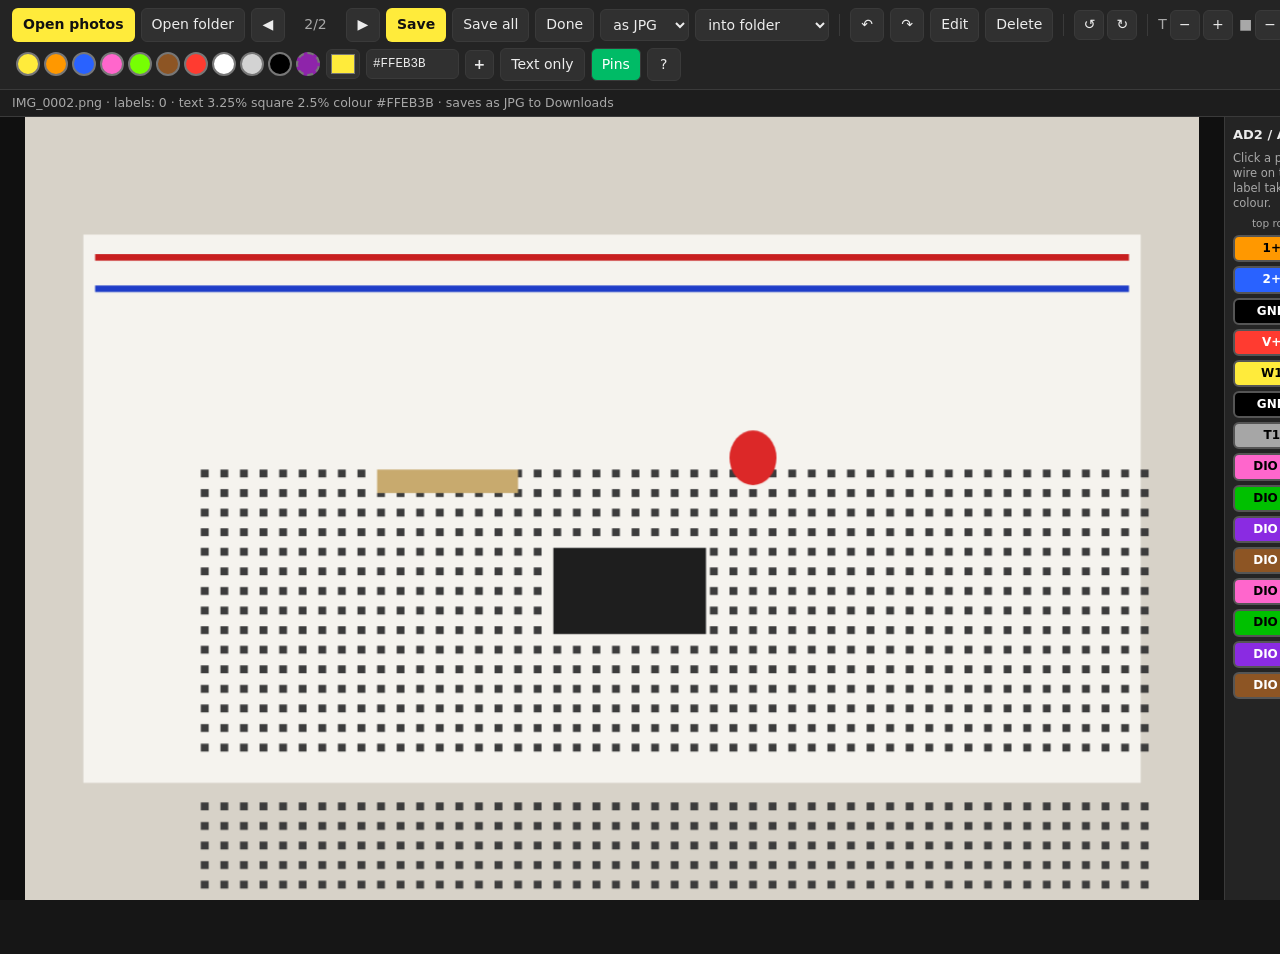
==== commit e39a58a5: "Maths in labels, AD2/AD3 pinout panel, hex colour box - $...$ (or \(...\)) in a label is typeset wit" ====
--- a/web-test/harness.html
+++ b/web-test/harness.html
@@ -18,7 +18,8 @@
     window.addEventListener('unhandledrejection', (e) => { document.getElementById('results').textContent = 'FAIL unhandled rejection: ' + (e.reason && e.reason.stack || e.reason) + '\n\nFAILURES: 1'; document.title = 'DONE'; });
   </script>
   <script type="module">
-    import { Labeler, drawLabels, outlineFor, COLOURS, isImageFile, isHeic, FS_ACCESS, CACHE_MAX_AGE } from '../docs/app.js';
+    import { Labeler, drawLabels, outlineFor, COLOURS, isImageFile, isHeic, FS_ACCESS, CACHE_MAX_AGE, splitMath, math } from '../docs/app.js';
+    import { AD_PINOUT } from '../docs/pinouts.js';
 
     const out = [];
     let fails = 0;
@@ -84,7 +85,8 @@
       const labelDisp = (i) => app.toDisplay(app.current.labels[i].x, app.current.labels[i].y);
       const clickLabel = (i) => { const p = labelDisp(i); ptr('pointerdown', p); ptr('pointerup', p); };
       const dragLabel = (i, fx1, fy1) => drag(labelDisp(i), disp(fx1, fy1));
-      const key = (k, extra = {}) => document.dispatchEvent(new KeyboardEvent('keydown', { key: k, bubbles: true, ...extra }));
+      // keys are sent to this instance's container (they bubble to the document listener), so other instances on the page do not react
+      const key = (k, extra = {}) => app.container.dispatchEvent(new KeyboardEvent('keydown', { key: k, bubbles: true, ...extra }));
       const type = (text) => {
         check(!!app.entry, `entry opened for '${text}'`);
         app.entryEl.value = text;
@@ -339,7 +341,7 @@
         const dR = cvR.getContext('2d'); dR.fillStyle = '#00FF00'; dR.fillRect(0, 0, 40, 40);
         const fR = await toFile(cvR, 'IMG_0050.png', 'image/png');
         await appR.openFiles([fR]); await tick();
-        const keyR = (k, extra = {}) => document.dispatchEvent(new KeyboardEvent('keydown', { key: k, bubbles: true, cancelable: true, ...extra }));
+        const keyR = (k, extra = {}) => appR.container.dispatchEvent(new KeyboardEvent('keydown', { key: k, bubbles: true, cancelable: true, ...extra }));
         const at = (lb) => [lb.x, lb.y, ...(lb.tip || [])].map(Math.round).join();
         check(!!appR.container.querySelector('[data-act=rotateRight]') && !!appR.container.querySelector('[data-act=rotateLeft]'), 'rotate buttons in the toolbar');
         check(appR.current.rotation === 0 && appR.current.width === 400 && appR.current.height === 300, 'photo starts unrotated');
@@ -414,7 +416,7 @@
         for (let i = 0; i < 3; i++) fD.push(await toFile(makeBoard(300, 200), `d${i}.png`, 'image/png'));
         await appD.openFiles(fD); await appD.whenCached(); await tick();
         const namesD = () => appD.images.map((i) => i.name).join();
-        const keyD = (k, extra = {}) => document.dispatchEvent(new KeyboardEvent('keydown', { key: k, bubbles: true, cancelable: true, ...extra }));
+        const keyD = (k, extra = {}) => appD.container.dispatchEvent(new KeyboardEvent('keydown', { key: k, bubbles: true, cancelable: true, ...extra }));
         const btns = () => [...appD.dialogEl.querySelectorAll('.bbl-dialog-buttons button')];
         const btn = (re) => btns().find((b) => re.test(b.textContent));
         const cacheHas = async (im) => { try { await (await (await navigator.storage.getDirectory()).getDirectoryHandle('cache')).getFileHandle(im.cacheName); return true; } catch { return false; } };
@@ -474,6 +476,133 @@
         appD.container.remove();
       }
 
+      // ---- hex colour box next to the picker -------------------------------------
+      {
+        app.applyColour(COLOURS[0]);
+        const hex = app.container.querySelector('.bbl-hex');
+        check(!!hex && hex.previousElementSibling === app.colourInput && hex.nextElementSibling === app.container.querySelector('[data-act=addPreset]'), 'hex box sits between the colour picker and the + button');
+        const typeHex = (v) => { hex.focus(); hex.value = v; hex.dispatchEvent(new Event('input', { bubbles: true })); };
+        typeHex('#12ab'); check(app.style.fill === COLOURS[0], 'a partial hex changes nothing');
+        typeHex('#12ab34'); check(app.style.fill === '#12AB34' && app.colourInput.value === '#12ab34', `a full hex applies the colour and the picker follows (${app.style.fill})`);
+        typeHex('3f51b5'); check(app.style.fill === '#3F51B5', 'the # is optional');
+        hex.dispatchEvent(new KeyboardEvent('keydown', { key: 'Enter', bubbles: true, cancelable: true }));
+        check(document.activeElement !== hex && app.style.fill === '#3F51B5' && app.index === 0, 'Enter leaves the box, keeps the colour, and does not reach the app keys');
+        app.action('addPreset'); check(app.custom.includes('#3F51B5'), '+ saves the typed colour as a preset');
+        app.removePreset('#3F51B5');
+        click(0.15, 0.80); typeHex('#00ff00');
+        check(!!app.entry && app.entry.fill === '#00FF00' && document.activeElement === hex, 'typing a hex while a label is being typed recolours it without stealing focus');
+        app.entryEl.dispatchEvent(new KeyboardEvent('keydown', { key: 'Escape', bubbles: true }));
+        typeHex('zz'); hex.blur(); hex.dispatchEvent(new Event('blur'));     // headless Chrome has no window focus, so blur() alone fires no event
+        check(hex.value === '#00FF00', `leaving the box with junk in it shows the current colour again (${hex.value})`);
+        clickLabel(0);
+        check(hex.value === app.current.labels[0].fill && app.colourInput.value.toUpperCase() === app.current.labels[0].fill, 'with a label selected the box shows that label\'s colour');
+        key('Escape'); check(app.selected === null, 'Esc clears the selection');
+        app.applyColour(COLOURS[0]);
+      }
+
+      // ---- pins panel: AD2 / AD3 pinout, click a pin then the photo ---------------
+      {
+        const panel = app.container.querySelector('.bbl-pins');
+        const pins = () => [...panel.querySelectorAll('.bbl-pin')];
+        const pin = (label, striped = false) => pins().find((b) => b.textContent === label && b.classList.contains('bbl-pin-striped') === striped);
+        const colourOf = (b) => b.style.getPropertyValue('--c').trim();
+        check(AD_PINOUT.rows.length === 2 && AD_PINOUT.rows.every((r) => r.length === 15), 'pinout data is 2 x 15');
+        check(!panel.hidden && pins().length === 30 && app.pinsBtn.classList.contains('bbl-on'), `pins panel shown by default with 30 pins (${pins().length})`);
+        check(panel.getBoundingClientRect().left >= app.stage.getBoundingClientRect().right - 1 && panel.getBoundingClientRect().height > 300, 'panel sits to the right of the photo');
+        const order = pins().map((b) => b.textContent);
+        check(order.slice(0, 6).join() === '1+,1-,2+,2-,GND,GND' && order.slice(6, 14).join() === 'V+,V-,W1,W2,GND,GND,T1,T2' && order[14] === 'DIO 0' && order[15] === 'DIO 8' && order[28] === 'DIO 7' && order[29] === 'DIO 15',
+          `grid mirrors the connector rows (left column = top row): ${order.join(' ')}`);
+        check(colourOf(pin('1+')) === '#FF9800' && colourOf(pin('1-', true)) === '#FF9800' && colourOf(pin('2+')) === '#2962FF' && colourOf(pin('2-', true)) === '#2962FF' && colourOf(pin('W1')) === '#FFEB3B' && colourOf(pin('W2', true)) === '#FFEB3B',
+          'wire colours: orange scope 1, blue scope 2, yellow wavegen, stripes on the negatives and W2');
+        check(colourOf(pin('V+')) === '#FF3B30' && colourOf(pin('V-')) === '#FFFFFF' && colourOf(pin('GND')) === '#000000' && colourOf(pin('T1')) === colourOf(pin('T2', true)), 'red V+, white V-, black ground, grey triggers');
+        check(colourOf(pin('DIO 0')) === colourOf(pin('DIO 4')) && colourOf(pin('DIO 1')) === colourOf(pin('DIO 9', true)) && colourOf(pin('DIO 3')) === '#8D5524' && colourOf(pin('DIO 0')) === '#FF66CC', 'DIO wires cycle pink, green, purple, brown; 8-15 striped');
+        check(pins().filter((b) => b.classList.contains('bbl-pin-striped')).length === 12, 'exactly the 12 white-striped wires are drawn striped');
+        check(pin('GND').style.color === 'rgb(255, 255, 255)' && pin('W1').style.color === 'rgb(0, 0, 0)', 'pin text is white on dark wires, black on light ones');
+        check(pin('1+').title.includes('Scope channel 1') && pin('1+').title.includes('orange'), `tooltips name the signal and wire: "${pin('1+').title}"`);
+        const n0 = app.current.labels.length;
+        pin('1+').click();
+        check(app.armed && app.armed.label === '1+' && pin('1+').classList.contains('bbl-on') && app.stage.classList.contains('bbl-armed') && app.statusEl.textContent.startsWith('Placing 1+'), 'clicking a pin arms it and the status says so');
+        click(0.30, 0.65);
+        let lb = app.current.labels.at(-1);
+        check(app.current.labels.length === n0 + 1 && !app.entry && lb.text === '1+' && lb.fill === '#FF9800' && !lb.stripe && near(lb.tip[0], 0.30 * 4000) && lb.marker === app.style.markerPct,
+          `clicking the photo places the pin label straight away: ${lb.text} ${lb.fill}`);
+        check(!app.armed && !pin('1+').classList.contains('bbl-on') && app.selected === n0 && app.current.dirty, 'then disarms, with the new label selected');
+        check(app.style.fill === COLOURS[0], `the default colour for typed labels is untouched (${app.style.fill})`);
+        pin('1-', true).click(); dragF(0.30, 0.72, 0.45, 0.82);
+        lb = app.current.labels.at(-1);
+        check(lb.text === '1-' && lb.fill === '#FF9800' && lb.stripe === '#FFFFFF' && near(lb.x, 0.45 * 4000) && near(lb.tip[0], 0.30 * 4000), 'a striped pin places a striped label; a drag puts the text at the release point');
+        const fullS = app.renderFull();
+        const bS = drawLabels(document.createElement('canvas').getContext('2d'), app.current.labels, 4000, app.style, 1).at(-1);
+        check(px(fullS, (bS[0] + bS[2]) / 2, bS[1] + 6) === '#FFFFFF' && px(fullS, bS[0] + 8, (bS[1] + bS[3]) / 2 + 8) === '#FF9800',
+          `striped label: white band along the top of an orange box (${px(fullS, (bS[0] + bS[2]) / 2, bS[1] + 6)}, ${px(fullS, bS[0] + 8, (bS[1] + bS[3]) / 2 + 8)})`);
+        check(px(fullS, lb.tip[0], lb.tip[1]) === '#FFFFFF' && px(fullS, lb.tip[0] - 35, lb.tip[1]) === '#FF9800', 'striped square: white diagonal across an orange square');
+        check(JSON.parse(localStorage.getItem('bbl.labels'))[app.current.key].at(-1).stripe === '#FFFFFF', 'the stripe is persisted with the label');
+        pin('W1').click(); check(!!app.armed, 'armed'); key('Escape'); check(!app.armed && !pin('W1').classList.contains('bbl-on'), 'Esc disarms');
+        pin('W1').click(); pin('W1').click(); check(!app.armed, 'clicking the armed pin again disarms');
+        pin('W1').click(); pin('2+').click(); check(app.armed && app.armed.label === '2+' && !pin('W1').classList.contains('bbl-on') && pin('2+').classList.contains('bbl-on'), 'clicking another pin re-arms');
+        key('Escape'); click(0.60, 0.80); app.entryEl.value = 'typed'; pin('GND').click();
+        check(!app.entry && app.current.labels.at(-1).text === 'typed' && app.armed && app.armed.label === 'GND', 'arming a pin places the label being typed first');
+        key('Escape');
+        const stageW = app.stage.getBoundingClientRect().width;
+        app.action('pins');
+        check(panel.hidden && !app.style.pins && !app.pinsBtn.classList.contains('bbl-on') && app.stage.getBoundingClientRect().width > stageW + 100 && JSON.parse(localStorage.getItem('bbl.style')).pins === false, 'Pins button hides the panel, the photo gets the room, and the choice is remembered');
+        app.action('pins'); check(!panel.hidden && app.style.pins, 'and shows it again');
+        panel.querySelector('.bbl-pins-head button').click(); check(panel.hidden, 'the x in the panel hides it too');
+        app.action('pins');
+        key('z'); key('z'); key('z');
+        check(app.current.labels.length === n0, `Z undoes pin placements like any other label (${app.current.labels.length} vs ${n0})`);
+        app.load(0); await tick(100);
+      }
+
+      // ---- maths: $...$ in a label is typeset with MathJax --------------------------
+      {
+        check(JSON.stringify(splitMath('10 k$\\Omega$ pull-up')) === JSON.stringify([{ text: '10 k' }, { tex: '\\Omega' }, { text: ' pull-up' }]), 'splitMath separates text and TeX');
+        check(JSON.stringify(splitMath('plain $5')) === JSON.stringify([{ text: 'plain $5' }]) && JSON.stringify(splitMath('$$')) === JSON.stringify([{ text: '$$' }]), 'a lone $ or an empty $$ stays text');
+        check(JSON.stringify(splitMath('\\(V_{out}\\)')) === JSON.stringify([{ tex: 'V_{out}' }]), '\\( ... \\) works too');
+        check(JSON.stringify(splitMath('R1 10k')) === JSON.stringify([{ text: 'R1 10k' }]), 'plain text is one part');
+        const n0 = app.current.labels.length;
+        click(0.20, 0.85); type('$V_{out}$ 3.3 V');
+        const lb = app.current.labels.at(-1);
+        check(lb.text === '$V_{out}$ 3.3 V', 'the label keeps the raw TeX');
+        const e = math.cache.get('V_{out}');
+        check(!!e && e.status === 'pending', 'drawing a maths label starts typesetting it');
+        const ctxM = document.createElement('canvas').getContext('2d');
+        const boxRaw = drawLabels(ctxM, [lb], 4000, app.style, 1)[0];
+        const rawRender = app.renderFull();
+        const t0 = performance.now();
+        await math.ready([lb]);
+        check(e.status === 'ready' && e.w > 0 && e.h > 0 && e.depth > 0 && e.imgs['#000000'].naturalWidth > 0, `MathJax typeset it in ${Math.round(performance.now() - t0)} ms (${e.w.toFixed(2)} ex wide, ${e.h.toFixed(2)} ex tall, depth ${e.depth.toFixed(2)} ex)${e.error ? ': ' + e.error.message : ''}`);
+        const boxM = drawLabels(ctxM, [lb], 4000, app.style, 1)[0];
+        check(Math.abs((boxM[2] - boxM[0]) - (boxRaw[2] - boxRaw[0])) > 10, `the box is laid out around the typeset maths (${Math.round(boxRaw[2] - boxRaw[0])} -> ${Math.round(boxM[2] - boxM[0])} px wide)`);
+        const fullM = app.renderFull();
+        const region = (cv) => cv.getContext('2d').getImageData(Math.round(boxM[0]), Math.round(Math.min(boxM[1], boxRaw[1])), Math.round(Math.max(boxM[2], boxRaw[2]) - boxM[0]), Math.round(Math.max(boxM[3], boxRaw[3]) - Math.min(boxM[1], boxRaw[1]))).data;
+        const a = region(rawRender), b = region(fullM);
+        let diff = 0; for (let i = 0; i < a.length; i += 4) if (Math.abs(a[i] - b[i]) + Math.abs(a[i + 1] - b[i + 1]) + Math.abs(a[i + 2] - b[i + 2]) > 60) diff++;
+        check(diff > 500, `the typeset maths replaces the raw TeX in the saved photo (${diff} pixels changed)`);
+        let dark = 0; for (let i = 0; i < b.length; i += 4) if (b[i] < 50 && b[i + 1] < 50 && b[i + 2] < 50) dark++;
+        check(dark > 300, `glyphs are drawn in the text colour inside the box (${dark} dark pixels)`);
+        check(fullM.toDataURL().length > 100, 'the canvas is not tainted by the SVG images');
+        const blobM = await app.saveBlob();
+        check(blobM && blobM.size > 1000, 'saving waits for the typesetting and makes a file');
+        // a second label with the same expression reuses the cache; a different one renders on its own
+        const sameE = math.get('V_{out}'); check(sameE === e, 'an expression is typeset once and shared');
+        app.current.labels.push({ x: 2000, y: 2000, text: 'R = 10 k$\\Omega$', tip: null, fill: '#2962FF', marker: 2.5 });
+        app.refresh();
+        await math.ready(app.current.labels);
+        check(math.cache.get('\\Omega').status === 'ready' && math.cache.get('\\Omega').imgs['#FFFFFF'].naturalWidth > 0, 'white glyphs are ready for dark boxes');
+        app.current.labels.pop();
+        let notified = 0; const unsub = () => notified++; math.listen(unsub);
+        app.current.labels.push({ x: 2000, y: 2200, text: '$\\frac{1}{2}$', tip: null, fill: '#FFEB3B', marker: 2.5 });
+        app.refresh();
+        await math.ready(app.current.labels);
+        check(notified >= 1, 'listeners are told when a new expression is ready, so the photo redraws');
+        math.listeners.delete(unsub);
+        app.current.labels.pop();
+        key('Escape'); key('z');
+        check(app.current.labels.length === n0, 'cleanup');
+        app.persist(); app.refresh();
+      }
+
       // screenshot state for a visual check
       app.load(0); app.selected = 0; app.refresh();
       // ---- File System Access: folder handles, save in place, session restore --
--- a/docs/style.css
+++ b/docs/style.css
@@ -44,11 +44,38 @@
   border-radius: 6px; padding: 6px 8px; font: inherit; cursor: pointer;
 }
 .bbl-colour { width: 34px; height: 30px; padding: 0 2px; border: 1px solid var(--border); border-radius: 6px; background: var(--panel-2); cursor: pointer; }
+.bbl-hex {
+  width: 7.4em; height: 30px; padding: 0 6px; border: 1px solid var(--border); border-radius: 6px;
+  background: var(--panel-2); color: var(--text); font: 12.5px ui-monospace, Consolas, monospace; text-transform: uppercase;
+}
+.bbl-hex:focus { outline: 2px solid var(--accent); outline-offset: -1px; }
+.bbl-hex::placeholder { color: #777; text-transform: none; }
 .bbl-status {
   padding: 4px 12px; background: #1d1d1d; color: var(--muted); font-size: 12.5px;
   white-space: nowrap; overflow: hidden; text-overflow: ellipsis; border-bottom: 1px solid var(--border);
 }
-.bbl-stage { position: relative; flex: 1; min-height: 0; background: #101010; }
+.bbl-body { display: flex; flex: 1; min-height: 0; }
+.bbl-stage { position: relative; flex: 1; min-width: 0; min-height: 0; background: #101010; }
+.bbl-stage.bbl-armed .bbl-canvas { cursor: copy; }
+/* AD2 / AD3 pinout: a 15 x 2 grid of pin buttons in the wire colours, to the right of the photo */
+.bbl-pins {
+  width: 176px; flex: none; overflow-y: auto; background: var(--panel); border-left: 1px solid var(--border);
+  padding: 8px; display: flex; flex-direction: column; gap: 6px;
+}
+.bbl-pins[hidden] { display: none; }
+.bbl-pins-head { display: flex; align-items: center; justify-content: space-between; font-size: 13px; }
+.bbl-pins-head button { background: none; border: 0; color: var(--muted); font-size: 20px; line-height: 1; cursor: pointer; padding: 0 4px; }
+.bbl-pins-head button:hover { color: var(--text); }
+.bbl-pins-hint { color: var(--muted); font-size: 11.5px; line-height: 1.3; }
+.bbl-pins-grid { display: grid; grid-template-columns: 1fr 1fr; gap: 4px; }
+.bbl-pins-col { color: var(--muted); font-size: 10.5px; text-align: center; }
+.bbl-pin {
+  background: var(--c); border: 2px solid #555; border-radius: 6px; padding: 5px 3px; min-width: 0;
+  font: inherit; font-weight: 700; font-size: 12px; line-height: 1.1; cursor: pointer; white-space: nowrap;
+}
+.bbl-pin-striped { box-shadow: inset 0 6px 0 var(--s); padding-top: 9px; padding-bottom: 1px; }
+.bbl-pin:hover { border-color: #fff; }
+.bbl-pin.bbl-on { border-color: #fff; outline: 3px solid #00E5FF; outline-offset: 1px; }
 .bbl-canvas { display: block; touch-action: none; cursor: crosshair; user-select: none; -webkit-user-select: none; }
 .bbl-entry {
   position: absolute; transform: translate(-50%, -50%); z-index: 3;
@@ -101,6 +128,9 @@
 .bbl-dialog-buttons button.bbl-primary { background: var(--accent); color: var(--accent-text); border-color: transparent; font-weight: 600; }
 .bbl-dialog-buttons button:focus-visible { outline: 2px solid var(--accent); outline-offset: 1px; }
 @media (max-width: 700px) {
+  .bbl-pins { width: 122px; padding: 6px; }
+  .bbl-pins-hint { display: none; }
+  .bbl-pin { font-size: 11px; padding: 4px 2px; }
   .bbl-toolbar { padding: 6px 8px; gap: 4px; }
   .bbl-toolbar button, .bbl-btn { padding: 6px 8px; }
   .bbl-sep { display: none; }
